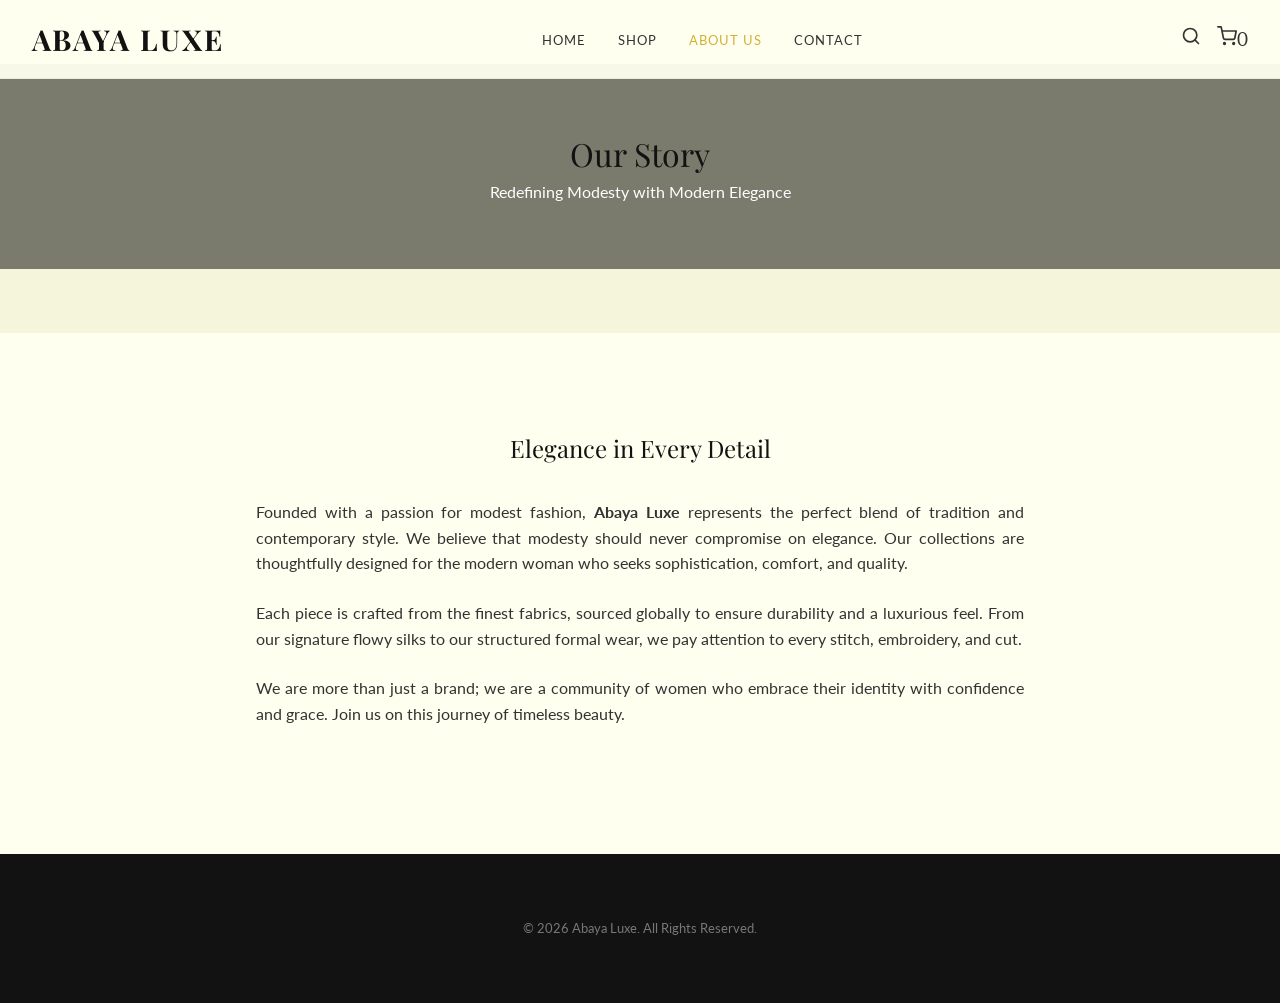
==== about.html @ 8deed1ff "..." ====
<!DOCTYPE html>
<html lang="en">

<head>
    <meta charset="UTF-8">
    <meta name="viewport" content="width=device-width, initial-scale=1.0">
    <title>About Us - Abaya Luxe</title>
    <link
        href="https://fonts.googleapis.com/css2?family=Lato:wght@300;400;700&family=Playfair+Display:ital,wght@0,400;0,700;1,400&display=swap"
        rel="stylesheet">
    <link rel="icon" href="assets/favicon.png" type="image/x-icon">
    <link rel="stylesheet" href="styles.css">
</head>

<body>

    <header>
        <div class="container nav-container">
            <div class="hamburger">
                <svg width="24" height="24" viewBox="0 0 24 24" fill="none" stroke="currentColor" stroke-width="2">
                    <line x1="3" y1="12" x2="21" y2="12"></line>
                    <line x1="3" y1="6" x2="21" y2="6"></line>
                    <line x1="3" y1="18" x2="21" y2="18"></line>
                </svg>
            </div>
            <a href="index.html" class="logo">ABAYA LUXE</a>
            <ul class="nav-links">
                <li><a href="index.html">Home</a></li>
                <li><a href="shop.html">Shop</a></li>
                <li><a href="about.html" style="color: var(--color-gold);">About Us</a></li>
                <li><a href="contact.html">Contact</a></li>
            </ul>
            <div class="icons">
                <a href="#"><svg width="20" height="20" viewBox="0 0 24 24" fill="none" stroke="currentColor"
                        stroke-width="2" stroke-linecap="round" stroke-linejoin="round">
                        <circle cx="11" cy="11" r="8"></circle>
                        <line x1="21" y1="21" x2="16.65" y2="16.65"></line>
                    </svg></a>
                <a href="#"><svg width="20" height="20" viewBox="0 0 24 24" fill="none" stroke="currentColor"
                        stroke-width="2" stroke-linecap="round" stroke-linejoin="round">
                        <circle cx="9" cy="21" r="1"></circle>
                        <circle cx="20" cy="21" r="1"></circle>
                        <path d="M1 1h4l2.68 13.39a2 2 0 0 0 2 1.61h9.72a2 2 0 0 0 2-1.61L23 6H6"></path>
                    </svg><span class="cart-count">0</span></a>
            </div>
        </div>
    </header>

    <div class="page-header"
        style="background-image: url('assets/images/hero-abaya.png'); background-size: cover; background-position: center; color: white;">
        <div class="container" style="background: rgba(0,0,0,0.5); padding: 4rem 1rem; width: 100%; max-width: none;">
            <h1>Our Story</h1>
            <p>Redefining Modesty with Modern Elegance</p>
        </div>
    </div>

    <div class="container" style="padding: 4rem 1rem; max-width: 800px;">
        <h2 class="text-center" style="margin-bottom: 2rem;">Elegance in Every Detail</h2>
        <p style="margin-bottom: 1.5rem; text-align: justify;">
            Founded with a passion for modest fashion, <strong>Abaya Luxe</strong> represents the perfect blend of
            tradition and contemporary style. We believe that modesty should never compromise on elegance. Our
            collections are thoughtfully designed for the modern woman who seeks sophistication, comfort, and quality.
        </p>
        <p style="margin-bottom: 1.5rem; text-align: justify;">
            Each piece is crafted from the finest fabrics, sourced globally to ensure durability and a luxurious feel.
            From our signature flowy silks to our structured formal wear, we pay attention to every stitch, embroidery,
            and cut.
        </p>
        <p style="text-align: justify;">
            We are more than just a brand; we are a community of women who embrace their identity with confidence and
            grace. Join us on this journey of timeless beauty.
        </p>
    </div>

    <footer>
        <div class="container text-center" style="color: #777; font-size: 0.8rem;">
            &copy; 2026 Abaya Luxe. All Rights Reserved.
        </div>
    </footer>
    <script src="script.js"></script>
</body>

</html>
---- styles.css ----
/* Global Variables & Reset */
:root {
    --color-black: #121212;
    --color-white: #ffffff;
    --color-ivory: #FFFFF0;
    --color-beige: #F5F5DC;
    --color-gold: #D4AF37;
    --color-gold-light: #F1D888;
    --color-text-main: #333333;
    --color-text-light: #777777;

    --font-heading: 'Playfair Display', serif;
    --font-body: 'Lato', sans-serif;

    --spacing-xs: 0.5rem;
    --spacing-sm: 1rem;
    --spacing-md: 2rem;
    --spacing-lg: 4rem;
    --spacing-xl: 8rem;

    --transition-fast: 0.3s ease;
    --transition-smooth: 0.5s cubic-bezier(0.4, 0, 0.2, 1);
}

* {
    margin: 0;
    padding: 0;
    box-sizing: border-box;
}

body {
    font-family: var(--font-body);
    color: var(--color-text-main);
    background-color: var(--color-ivory);
    line-height: 1.6;
    overflow-x: hidden;
}

h1,
h2,
h3,
h4,
h5,
h6 {
    font-family: var(--font-heading);
    color: var(--color-black);
    font-weight: 400;
}

a {
    text-decoration: none;
    color: inherit;
    transition: var(--transition-fast);
}

img {
    max-width: 100%;
    display: block;
}

/* Utilities */
.container {
    max-width: 1400px;
    margin: 0 auto;
    padding: 0 var(--spacing-md);
}

.text-center {
    text-align: center;
}

.flex {
    display: flex;
}

.justify-between {
    justify-content: space-between;
}

.items-center {
    align-items: center;
}

.grid {
    display: grid;
}

/* Buttons */
.btn {
    display: inline-block;
    padding: 1rem 2rem;
    border: 1px solid var(--color-black);
    text-transform: uppercase;
    letter-spacing: 2px;
    font-size: 0.9rem;
    cursor: pointer;
    transition: var(--transition-fast);
    background: transparent;
    color: var(--color-black);
}

.btn-primary {
    background: var(--color-black);
    color: var(--color-white);
    border-color: var(--color-black);
}

.btn-primary:hover {
    background: var(--color-gold);
    border-color: var(--color-gold);
    color: var(--color-black);
}

.btn-outline {
    border-color: var(--color-black);
}

.btn-outline:hover {
    background: var(--color-black);
    color: var(--color-white);
}

/* Header */
header {
    padding: var(--spacing-sm) 0;
    position: fixed;
    width: 100%;
    top: 0;
    z-index: 1000;
    background: rgba(255, 255, 240, 0.95);
    /* Ivory with transparency */
    border-bottom: 1px solid rgba(0, 0, 0, 0.05);
    transition: var(--transition-fast);
}

.nav-container {
    display: flex;
    justify-content: space-between;
    align-items: center;
}

.logo {
    font-family: var(--font-heading);
    font-size: 1.8rem;
    letter-spacing: 2px;
    font-weight: 700;
    color: var(--color-black);
}

.nav-links {
    display: flex;
    gap: var(--spacing-md);
    list-style: none;
}

.nav-links a {
    text-transform: uppercase;
    font-size: 0.8rem;
    letter-spacing: 1px;
}

.nav-links a:hover {
    color: var(--color-gold);
}

.icons {
    display: flex;
    gap: var(--spacing-sm);
    font-size: 1.2rem;
}

/* Mobile Menu */
.hamburger {
    display: none;
    cursor: pointer;
}

/* Footer */
footer {
    background-color: var(--color-black);
    color: var(--color-white);
    padding: var(--spacing-lg) 0;
    margin-top: var(--spacing-lg);
}

.footer-content {
    display: grid;
    grid-template-columns: repeat(auto-fit, minmax(250px, 1fr));
    gap: var(--spacing-md);
}

.footer-column h4 {
    color: var(--color-gold);
    margin-bottom: var(--spacing-sm);
}

.footer-links {
    list-style: none;
}

.footer-links li {
    margin-bottom: 0.5rem;
}

.footer-links a:hover {
    color: var(--color-gold);
}

/* Animations */
.fade-in-up {
    animation: fadeInUp 1s ease-out forwards;
    opacity: 0;
    transform: translateY(20px);
}

@keyframes fadeInUp {
    to {
        opacity: 1;
        transform: translateY(0);
    }
}

/* Responsive */
@media (max-width: 768px) {
    .nav-links {
        display: none;
    }

    .hamburger {
        display: block;
    }

    :root {
        --spacing-lg: 2rem;
        --spacing-xl: 4rem;
    }

    .hero h1 {
        font-size: 2.5rem;
    }
}

/* Hero Section */
.hero {
    height: 100vh;
    background: url('assets/images/hero-abaya.png') no-repeat center center/cover;
    position: relative;
    display: flex;
    align-items: center;
    justify-content: center;
    color: var(--color-white);
    text-align: center;
}

.hero::after {
    content: '';
    position: absolute;
    top: 0;
    left: 0;
    right: 0;
    bottom: 0;
    background: rgba(0, 0, 0, 0.4);
    /* Overlay */
}

.hero-content {
    position: relative;
    z-index: 1;
    max-width: 800px;
    padding: var(--spacing-md);
}

.hero h1 {
    font-size: 4rem;
    margin-bottom: var(--spacing-sm);
    color: var(--color-gold);
}

.hero p {
    font-size: 1.2rem;
    margin-bottom: var(--spacing-md);
    letter-spacing: 1px;
}

/* Sections */
section {
    padding: var(--spacing-xl) 0;
}

.section-title {
    text-align: center;
    margin-bottom: var(--spacing-lg);
}

.section-title h2 {
    font-size: 2.5rem;
    margin-bottom: var(--spacing-xs);
}

.section-title .divider {
    width: 60px;
    height: 3px;
    background: var(--color-gold);
    margin: 0 auto;
}

/* Collections Grid */
.collections-grid {
    display: grid;
    grid-template-columns: repeat(auto-fit, minmax(300px, 1fr));
    gap: var(--spacing-md);
}

.collection-card {
    position: relative;
    height: 400px;
    overflow: hidden;
    cursor: pointer;
}

.collection-card img {
    width: 100%;
    height: 100%;
    object-fit: cover;
    transition: transform 0.8s ease;
}

.collection-card:hover img {
    transform: scale(1.1);
}

.collection-overlay {
    position: absolute;
    bottom: 0;
    left: 0;
    right: 0;
    padding: var(--spacing-md);
    background: linear-gradient(to top, rgba(0, 0, 0, 0.8), transparent);
    color: var(--color-white);
}

/* Product Cards */
.product-grid {
    display: grid;
    grid-template-columns: repeat(auto-fill, minmax(280px, 1fr));
    gap: var(--spacing-md);
}

.product-card {
    background: var(--color-white);
    transition: var(--transition-fast);
}

.product-image {
    position: relative;
    overflow: hidden;
    height: 450px;
    /* Tall aspect ratio */
}

.product-image img {
    width: 100%;
    height: 100%;
    object-fit: cover;
}

.product-info {
    padding: var(--spacing-sm) 0;
    text-align: center;
}

.product-title {
    font-family: var(--font-heading);
    font-size: 1.2rem;
    margin-bottom: 0.5rem;
}

.product-price {
    color: var(--color-text-light);
    font-weight: 700;
}

/* Testimonials */
.testimonials {
    background-color: var(--color-beige);
}

.testimonial-card quote {
    font-style: italic;
    font-size: 1.1rem;
    display: block;
    margin-bottom: var(--spacing-sm);
}

/* Shop Page */
.page-header {
    background-color: var(--color-beige);
    padding: var(--spacing-lg) 0;
    text-align: center;
    margin-bottom: var(--spacing-md);
}

.shop-container {
    display: flex;
    gap: var(--spacing-md);
    padding-bottom: var(--spacing-xl);
}

.filters-sidebar {
    flex: 0 0 250px;
    padding-right: var(--spacing-md);
    border-right: 1px solid #eee;
}

.filter-group {
    margin-bottom: var(--spacing-md);
}

.filter-group h4 {
    margin-bottom: var(--spacing-sm);
    font-size: 1rem;
}

.filter-list {
    list-style: none;
}

.filter-list li {
    margin-bottom: 0.5rem;
    cursor: pointer;
    font-size: 0.9rem;
}

.filter-list li:hover {
    color: var(--color-gold);
}

/* Product Detail Page */
.product-detail-container {
    padding: var(--spacing-lg) 0;
    display: grid;
    grid-template-columns: 1fr 1fr;
    gap: var(--spacing-lg);
}

.product-gallery {
    display: grid;
    gap: var(--spacing-sm);
}

.main-image {
    width: 100%;
    height: 600px;
    object-fit: cover;
}

.thumbnail-grid {
    display: flex;
    gap: var(--spacing-sm);
}

.thumbnail {
    width: 100px;
    height: 100px;
    object-fit: cover;
    cursor: pointer;
    opacity: 0.7;
    transition: var(--transition-fast);
}

.thumbnail:hover,
.thumbnail.active {
    opacity: 1;
    border: 1px solid var(--color-gold);
}

.product-detail-info h1 {
    font-size: 2.5rem;
    margin-bottom: var(--spacing-xs);
}

.product-price-large {
    font-size: 1.5rem;
    color: var(--color-gold);
    margin-bottom: var(--spacing-md);
    display: block;
}

.size-selector {
    display: flex;
    gap: var(--spacing-sm);
    margin-bottom: var(--spacing-md);
}

.size-btn {
    width: 40px;
    height: 40px;
    border: 1px solid #ccc;
    display: flex;
    align-items: center;
    justify-content: center;
    cursor: pointer;
    transition: var(--transition-fast);
}

.size-btn:hover,
.size-btn.active {
    background: var(--color-black);
    color: var(--color-white);
    border-color: var(--color-black);
}

@media (max-width: 768px) {

    .shop-container,
    .product-detail-container {
        flex-direction: column;
        grid-template-columns: 1fr;
    }

    .filters-sidebar {
        border-right: none;
        border-bottom: 1px solid #eee;
        margin-bottom: var(--spacing-md);
        padding-bottom: var(--spacing-md);
    }
}
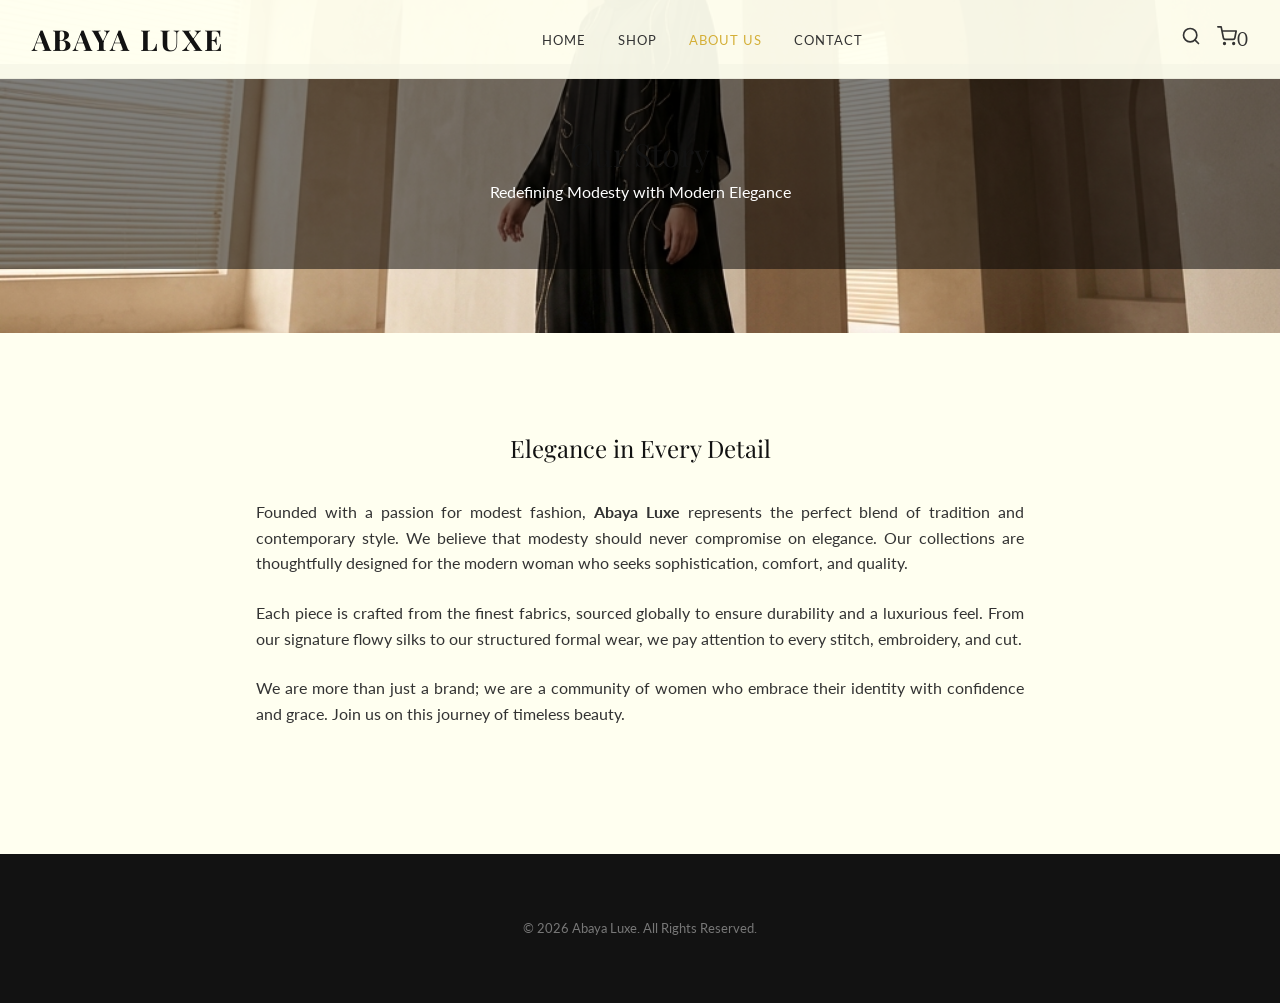
==== commit 75b4df0f: "Add files via upload" ====
--- a/about.html
+++ b/about.html
@@ -8,7 +8,7 @@
     <link
         href="https://fonts.googleapis.com/css2?family=Lato:wght@300;400;700&family=Playfair+Display:ital,wght@0,400;0,700;1,400&display=swap"
         rel="stylesheet">
-    <link rel="icon" href="assets/favicon.png" type="image/x-icon">
+    <link rel="icon" href="favicon.png" type="image/x-icon">
     <link rel="stylesheet" href="styles.css">
 </head>
 
@@ -47,7 +47,7 @@
     </header>
 
     <div class="page-header"
-        style="background-image: url('assets/images/hero-abaya.png'); background-size: cover; background-position: center; color: white;">
+        style="background-image: url('hero-abaya.png'); background-size: cover; background-position: center; color: white;">
         <div class="container" style="background: rgba(0,0,0,0.5); padding: 4rem 1rem; width: 100%; max-width: none;">
             <h1>Our Story</h1>
             <p>Redefining Modesty with Modern Elegance</p>
--- a/styles.css
+++ b/styles.css
@@ -243,7 +243,7 @@
 /* Hero Section */
 .hero {
     height: 100vh;
-    background: url('assets/images/hero-abaya.png') no-repeat center center/cover;
+    background: url('hero-abaya.png') no-repeat center center/cover;
     position: relative;
     display: flex;
     align-items: center;
